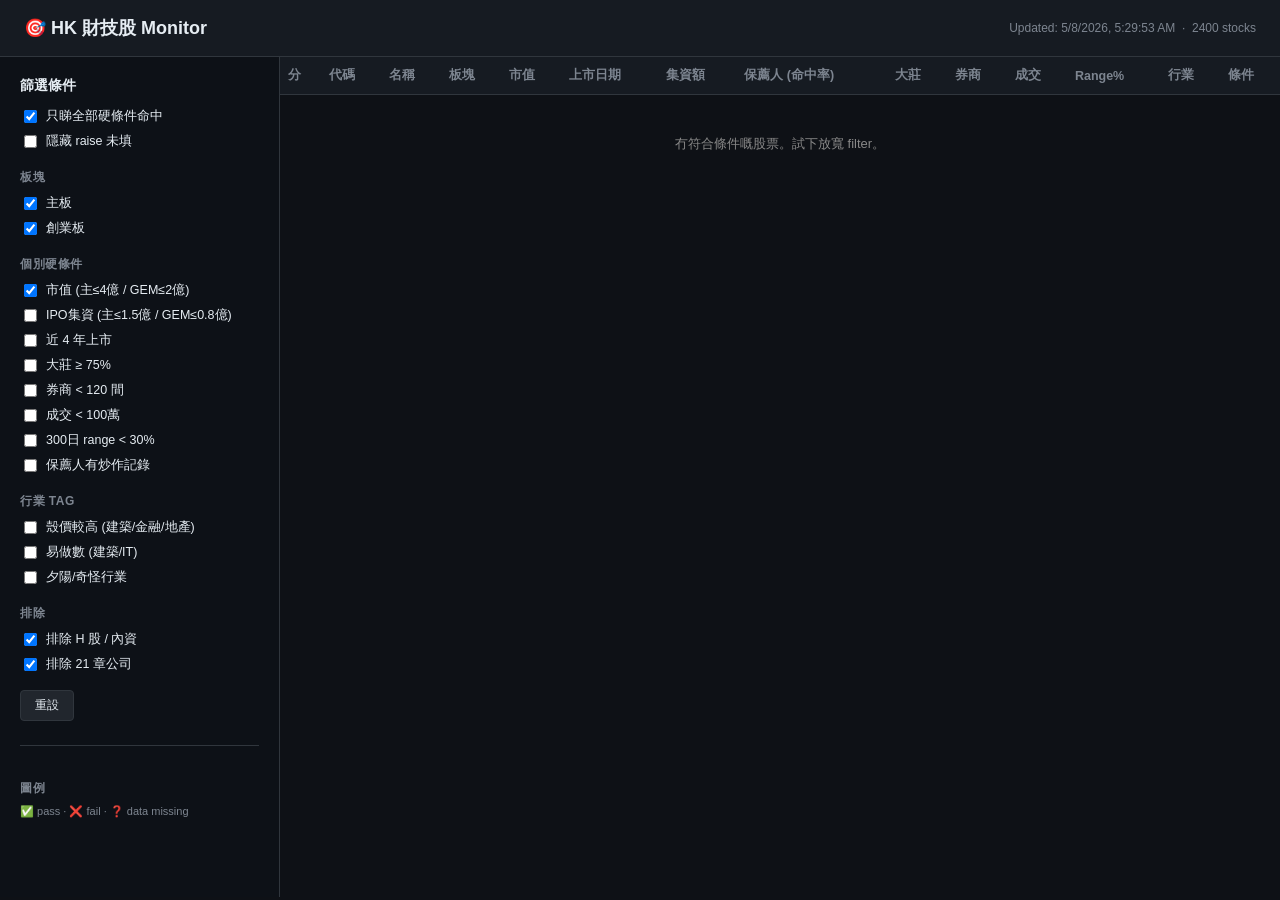
==== frontend/index.html @ 0c801777 "init: HK 財技股 monitor system - HKEX listing + Yahoo industry/marketcap (direct HTTP w/ crumb auth) - " ====
<!DOCTYPE html>
<html lang="zh-Hant">
<head>
<meta charset="UTF-8">
<meta name="viewport" content="width=device-width,initial-scale=1">
<title>HK 財技股 Monitor</title>
<link rel="stylesheet" href="style.css">
</head>
<body>
<header>
  <h1>🎯 HK 財技股 Monitor</h1>
  <div class="meta">
    Updated: <span id="generated_at">—</span>
    &nbsp;·&nbsp;
    <span id="stock_count">0</span> stocks
  </div>
</header>

<main>
  <aside id="filters">
    <h2>篩選條件</h2>
    <div class="filter-group">
      <label><input type="checkbox" id="f_hard_pass" checked> 只睇全部硬條件命中</label>
      <label><input type="checkbox" id="f_hide_unknown_raise"> 隱藏 raise 未填</label>
    </div>

    <h3>板塊</h3>
    <div class="filter-group">
      <label><input type="checkbox" class="board_filter" value="Main" checked> 主板</label>
      <label><input type="checkbox" class="board_filter" value="GEM" checked> 創業板</label>
    </div>

    <h3>個別硬條件</h3>
    <div class="filter-group">
      <label><input type="checkbox" class="check_filter" value="mcap" checked>市值 (主≤4億 / GEM≤2億)</label>
      <label><input type="checkbox" class="check_filter" value="raise"> IPO集資 (主≤1.5億 / GEM≤0.8億)</label>
      <label><input type="checkbox" class="check_filter" value="recent_ipo"> 近 4 年上市</label>
      <label><input type="checkbox" class="check_filter" value="concentration"> 大莊 ≥ 75%</label>
      <label><input type="checkbox" class="check_filter" value="brokers"> 券商 &lt; 120 間</label>
      <label><input type="checkbox" class="check_filter" value="turnover"> 成交 &lt; 100萬</label>
      <label><input type="checkbox" class="check_filter" value="sideways"> 300日 range &lt; 30%</label>
      <label><input type="checkbox" class="check_filter" value="sponsor"> 保薦人有炒作記錄</label>
    </div>

    <h3>行業 Tag</h3>
    <div class="filter-group">
      <label><input type="checkbox" class="tag_filter" value="shell_friendly"> 殼價較高 (建築/金融/地產)</label>
      <label><input type="checkbox" class="tag_filter" value="acct_friendly"> 易做數 (建築/IT)</label>
      <label><input type="checkbox" class="tag_filter" value="sunset"> 夕陽/奇怪行業</label>
    </div>

    <h3>排除</h3>
    <div class="filter-group">
      <label><input type="checkbox" id="exclude_hshare" checked> 排除 H 股 / 內資</label>
      <label><input type="checkbox" id="exclude_ch21" checked> 排除 21 章公司</label>
    </div>

    <button id="reset_btn">重設</button>
    <div class="legend">
      <h3>圖例</h3>
      <div>✅ pass · ❌ fail · ❓ data missing</div>
    </div>
  </aside>

  <section id="results">
    <table id="stock_table">
      <thead>
        <tr>
          <th>分</th>
          <th>代碼</th>
          <th>名稱</th>
          <th>板塊</th>
          <th>市值</th>
          <th>上市日期</th>
          <th>集資額</th>
          <th>保薦人 (命中率)</th>
          <th>大莊</th>
          <th>券商</th>
          <th>成交</th>
          <th>Range%</th>
          <th>行業</th>
          <th>條件</th>
        </tr>
      </thead>
      <tbody id="stock_tbody"></tbody>
    </table>
    <div id="empty_state" style="display:none;padding:40px;text-align:center;color:#888">
      冇符合條件嘅股票。試下放寬 filter。
    </div>
  </section>
</main>

<dialog id="detail_modal">
  <button id="close_detail">×</button>
  <div id="detail_content"></div>
</dialog>

<script src="app.js"></script>
</body>
</html>
---- frontend/style.css ----
* { box-sizing: border-box; }
body {
  font-family: -apple-system, BlinkMacSystemFont, "Segoe UI", "PingFang TC", "Microsoft JhengHei", sans-serif;
  margin: 0;
  background: #0e1116;
  color: #e6edf3;
  font-size: 13px;
}
header {
  padding: 16px 24px;
  border-bottom: 1px solid #30363d;
  display: flex;
  justify-content: space-between;
  align-items: center;
  background: #161b22;
}
header h1 { margin: 0; font-size: 18px; font-weight: 600; }
header .meta { color: #7d8590; font-size: 12px; }

main {
  display: flex;
  height: calc(100vh - 60px);
}
aside#filters {
  width: 280px;
  padding: 20px;
  border-right: 1px solid #30363d;
  overflow-y: auto;
  background: #0d1117;
}
aside h2 { margin: 0 0 12px; font-size: 14px; font-weight: 600; }
aside h3 { margin: 18px 0 8px; font-size: 12px; color: #7d8590; text-transform: uppercase; letter-spacing: 0.5px; }
.filter-group { display: flex; flex-direction: column; gap: 6px; }
.filter-group label {
  display: flex; align-items: center; gap: 6px;
  font-size: 12.5px; cursor: pointer; line-height: 1.3;
}
.filter-group input[type="checkbox"] { cursor: pointer; }

#reset_btn {
  margin-top: 16px;
  padding: 6px 14px;
  background: #21262d;
  border: 1px solid #30363d;
  color: #e6edf3;
  border-radius: 4px;
  cursor: pointer;
  font-size: 12px;
}
#reset_btn:hover { background: #30363d; }
.legend { margin-top: 24px; padding-top: 16px; border-top: 1px solid #30363d; font-size: 11px; color: #7d8590; }

section#results {
  flex: 1;
  overflow: auto;
  padding: 0;
}
table {
  width: 100%;
  border-collapse: collapse;
  font-size: 12.5px;
}
thead {
  background: #161b22;
  position: sticky;
  top: 0;
  z-index: 1;
}
th {
  text-align: left;
  padding: 10px 8px;
  font-weight: 600;
  color: #7d8590;
  border-bottom: 1px solid #30363d;
  white-space: nowrap;
}
tbody tr {
  border-bottom: 1px solid #21262d;
  cursor: pointer;
  transition: background 0.1s;
}
tbody tr:hover { background: #161b22; }
td {
  padding: 8px;
  vertical-align: middle;
  white-space: nowrap;
}
td.num { text-align: right; font-variant-numeric: tabular-nums; }
td.code { font-weight: 600; color: #58a6ff; }
td.name { max-width: 200px; overflow: hidden; text-overflow: ellipsis; }
td.score {
  font-weight: 600;
  text-align: center;
  width: 50px;
}
.score-high { color: #3fb950; }
.score-mid { color: #d29922; }
.score-low { color: #7d8590; }
.checks { display: flex; gap: 2px; font-size: 11px; }
.check { display: inline-block; width: 16px; text-align: center; cursor: help; }
.check.pass { color: #3fb950; }
.check.fail { color: #f85149; opacity: 0.7; }
.check.unknown { color: #7d8590; }

.tag {
  display: inline-block;
  padding: 1px 6px;
  border-radius: 3px;
  font-size: 10.5px;
  margin-right: 3px;
}
.tag.shell_friendly { background: #1f2d3d; color: #79c0ff; }
.tag.acct_friendly { background: #2d1f3d; color: #d2a8ff; }
.tag.sunset { background: #3d2d1f; color: #ffa657; }

/* Anomaly badges */
.anomaly-badge {
  display: inline-block;
  padding: 1px 5px;
  margin-left: 4px;
  border-radius: 3px;
  font-size: 10px;
  font-weight: 600;
}
.anomaly-badge.accumulation { background: #1f3d2d; color: #56d364; }
.anomaly-badge.distribution { background: #3d1f1f; color: #ff7b72; }
.anomaly-badge.new_broker   { background: #3d2d1f; color: #f8c555; }

/* Sparkline */
.sparkline-block {
  margin-top: 12px;
  padding: 12px;
  background: #0d1117;
  border: 1px solid #30363d;
  border-radius: 6px;
}
.sparkline-block h4 { margin: 0 0 8px; font-size: 12px; color: #7d8590; text-transform: uppercase; letter-spacing: 0.5px; }
.sparkline-svg { display: block; width: 100%; height: 90px; }
.delta-positive { color: #3fb950; font-weight: 600; }
.delta-negative { color: #f85149; font-weight: 600; }
.delta-neutral { color: #7d8590; }
.broker-changes { font-size: 11px; margin-top: 8px; }
.broker-changes table { width: 100%; }
.broker-changes td { padding: 2px 6px; }

dialog#detail_modal {
  width: 700px;
  max-width: 90vw;
  max-height: 80vh;
  overflow: auto;
  background: #161b22;
  color: #e6edf3;
  border: 1px solid #30363d;
  border-radius: 8px;
  padding: 24px;
}
dialog::backdrop { background: rgba(0,0,0,0.6); }
#close_detail {
  position: absolute; top: 8px; right: 12px;
  background: none; border: none; color: #7d8590;
  font-size: 24px; cursor: pointer;
}
#close_detail:hover { color: #fff; }

#detail_content h2 { margin: 0 0 8px; }
#detail_content .row {
  display: flex; padding: 6px 0;
  border-bottom: 1px solid #21262d;
}
#detail_content .row .lbl {
  width: 140px; color: #7d8590;
}
#detail_content .row .val { flex: 1; }
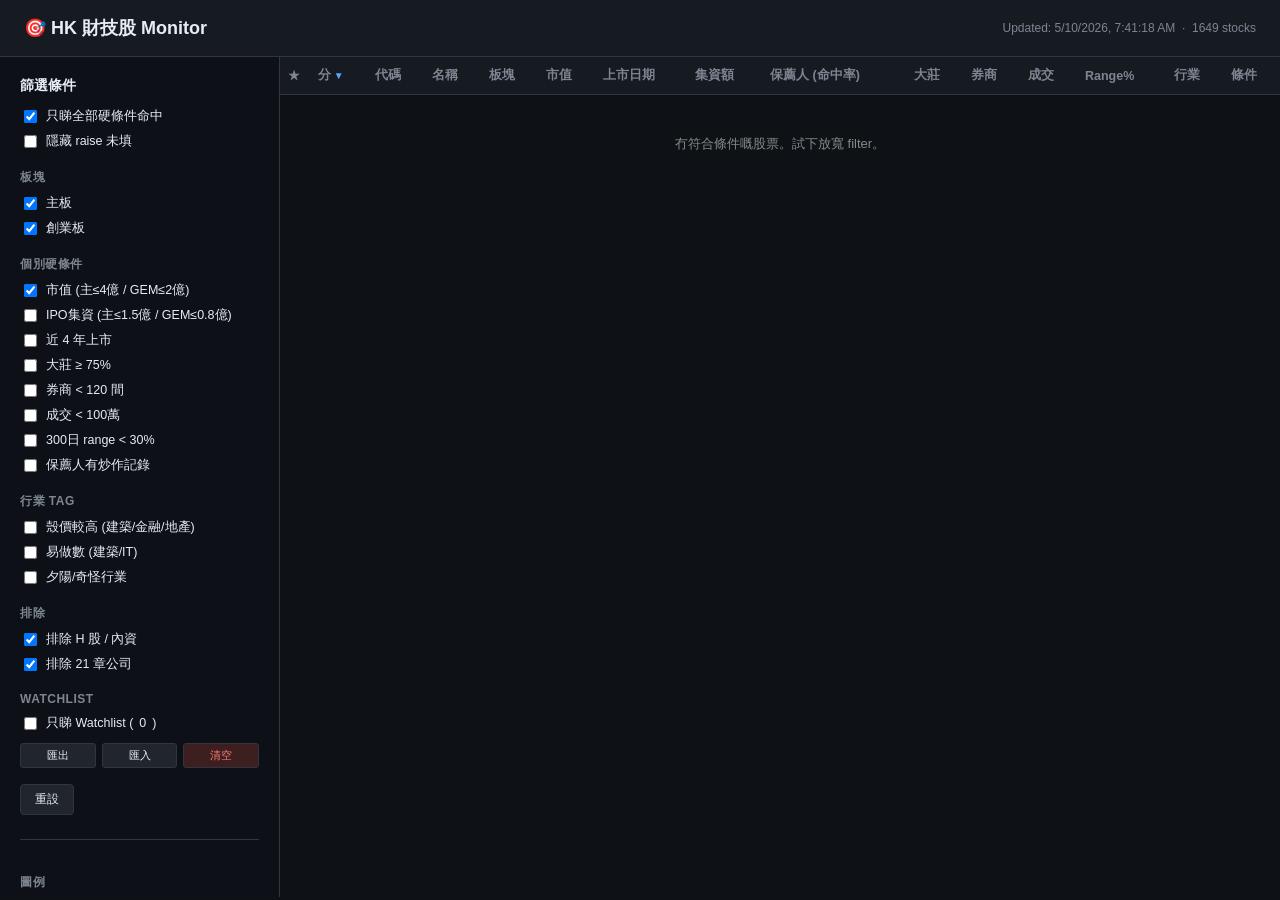
==== commit 167a9371: "frontend: watchlist + sortable columns - Watchlist column with ★ toggle (localStorage persisted) - F" ====
--- a/frontend/index.html
+++ b/frontend/index.html
@@ -55,6 +55,16 @@
       <label><input type="checkbox" id="exclude_ch21" checked> 排除 21 章公司</label>
     </div>
 
+    <h3>Watchlist</h3>
+    <div class="filter-group">
+      <label><input type="checkbox" id="watchlist_only"> 只睇 Watchlist (<span id="watchlist_count">0</span>)</label>
+      <div style="display:flex;gap:6px;margin-top:4px">
+        <button id="export_watchlist" style="flex:1;padding:4px 8px;background:#21262d;border:1px solid #30363d;color:#e6edf3;border-radius:3px;cursor:pointer;font-size:11px">匯出</button>
+        <button id="import_watchlist" style="flex:1;padding:4px 8px;background:#21262d;border:1px solid #30363d;color:#e6edf3;border-radius:3px;cursor:pointer;font-size:11px">匯入</button>
+        <button id="clear_watchlist" style="flex:1;padding:4px 8px;background:#3d1f1f;border:1px solid #30363d;color:#ff7b72;border-radius:3px;cursor:pointer;font-size:11px">清空</button>
+      </div>
+    </div>
+
     <button id="reset_btn">重設</button>
     <div class="legend">
       <h3>圖例</h3>
@@ -66,19 +76,20 @@
     <table id="stock_table">
       <thead>
         <tr>
-          <th>分</th>
-          <th>代碼</th>
-          <th>名稱</th>
-          <th>板塊</th>
-          <th>市值</th>
-          <th>上市日期</th>
-          <th>集資額</th>
-          <th>保薦人 (命中率)</th>
-          <th>大莊</th>
-          <th>券商</th>
-          <th>成交</th>
-          <th>Range%</th>
-          <th>行業</th>
+          <th data-sort="watchlist" style="width:30px">★</th>
+          <th data-sort="score">分</th>
+          <th data-sort="code">代碼</th>
+          <th data-sort="name">名稱</th>
+          <th data-sort="board">板塊</th>
+          <th data-sort="market_cap_hkd">市值</th>
+          <th data-sort="listing_date">上市日期</th>
+          <th data-sort="raise_amount_hkd">集資額</th>
+          <th data-sort="sponsor_hit_rate">保薦人 (命中率)</th>
+          <th data-sort="top10_pct">大莊</th>
+          <th data-sort="broker_count">券商</th>
+          <th data-sort="avg_turnover">成交</th>
+          <th data-sort="range_pct">Range%</th>
+          <th data-sort="industry">行業</th>
           <th>條件</th>
         </tr>
       </thead>
--- a/frontend/style.css
+++ b/frontend/style.css
@@ -74,6 +74,20 @@
   border-bottom: 1px solid #30363d;
   white-space: nowrap;
 }
+th[data-sort] { cursor: pointer; user-select: none; }
+th[data-sort]:hover { color: #e6edf3; }
+th.sorted-asc::after { content: " ▲"; font-size: 10px; color: #58a6ff; }
+th.sorted-desc::after { content: " ▼"; font-size: 10px; color: #58a6ff; }
+
+.star {
+  cursor: pointer;
+  font-size: 16px;
+  user-select: none;
+  color: #484f58;
+  transition: color 0.15s;
+}
+.star:hover { color: #f8c555; }
+.star.active { color: #f8c555; }
 tbody tr {
   border-bottom: 1px solid #21262d;
   cursor: pointer;
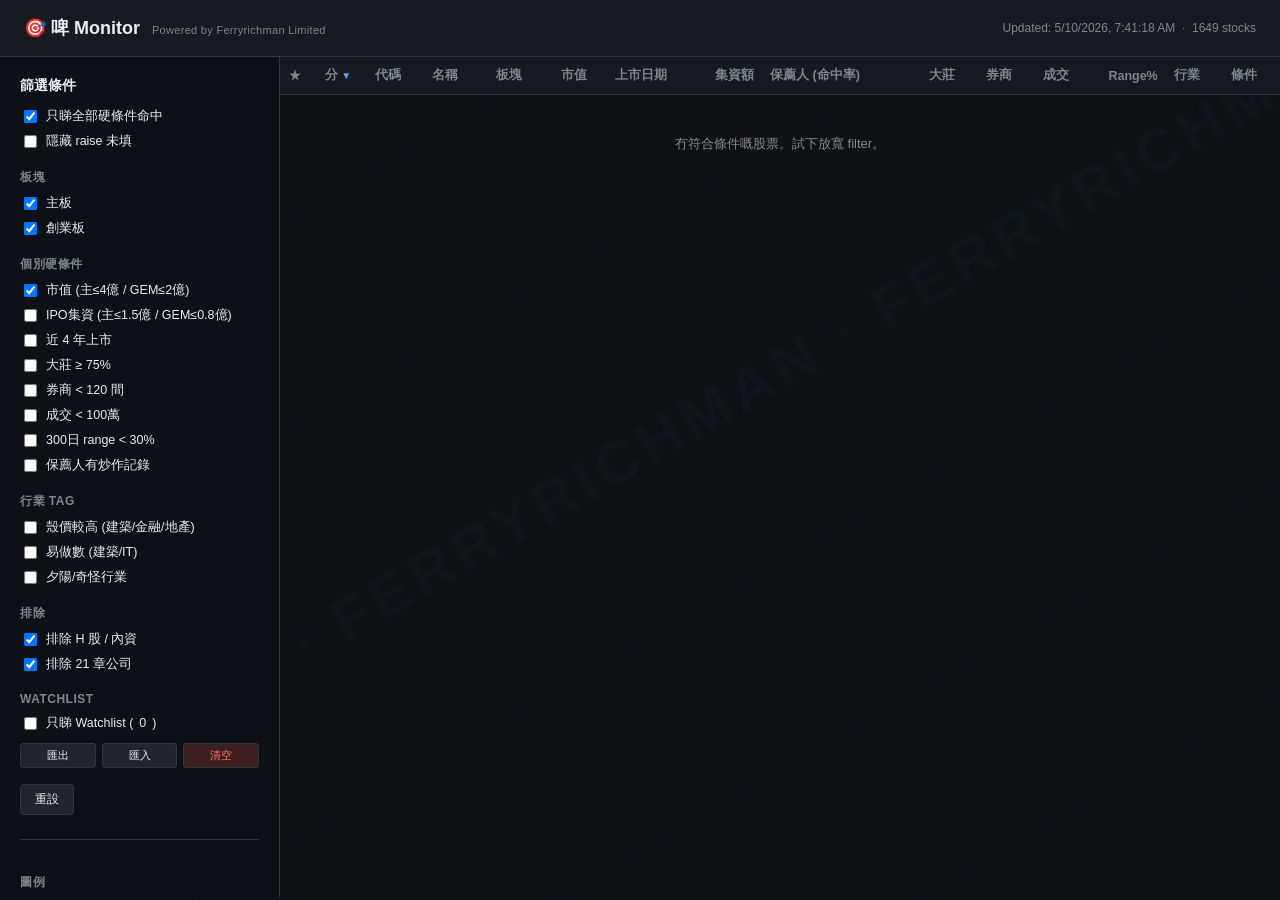
==== commit 2a6641d8: "branding + column alignment - Title: 啤 Monitor · Powered by Ferryrichman Limited - Full-page diagona" ====
--- a/frontend/index.html
+++ b/frontend/index.html
@@ -3,18 +3,21 @@
 <head>
 <meta charset="UTF-8">
 <meta name="viewport" content="width=device-width,initial-scale=1">
-<title>HK 財技股 Monitor</title>
+<title>啤 Monitor · Ferryrichman</title>
 <link rel="stylesheet" href="style.css">
 </head>
 <body>
 <header>
-  <h1>🎯 HK 財技股 Monitor</h1>
+  <h1>🎯 啤 Monitor <small class="powered-by">Powered by Ferryrichman Limited</small></h1>
   <div class="meta">
     Updated: <span id="generated_at">—</span>
     &nbsp;·&nbsp;
     <span id="stock_count">0</span> stocks
   </div>
 </header>
+
+<!-- 全頁水印 -->
+<div class="watermark"></div>
 
 <main>
   <aside id="filters">
--- a/frontend/style.css
+++ b/frontend/style.css
@@ -14,8 +14,47 @@
   align-items: center;
   background: #161b22;
 }
-header h1 { margin: 0; font-size: 18px; font-weight: 600; }
+header h1 { margin: 0; font-size: 18px; font-weight: 600; display: flex; align-items: baseline; gap: 12px; }
+header h1 .powered-by {
+  font-size: 11px;
+  font-weight: 400;
+  color: #7d8590;
+  letter-spacing: 0.3px;
+}
 header .meta { color: #7d8590; font-size: 12px; }
+
+/* 全頁斜向重複水印 - 唔阻擋互動 */
+.watermark {
+  position: fixed;
+  top: 0; left: 0; right: 0; bottom: 0;
+  pointer-events: none;
+  z-index: 0;
+  overflow: hidden;
+  background-image: repeating-linear-gradient(
+    -30deg,
+    transparent,
+    transparent 180px,
+    rgba(88, 166, 255, 0.025) 180px,
+    rgba(88, 166, 255, 0.025) 181px
+  );
+}
+.watermark::before {
+  content: "FERRYRICHMAN  ·  FERRYRICHMAN  ·  FERRYRICHMAN  ·  FERRYRICHMAN  ·  FERRYRICHMAN  ·  FERRYRICHMAN  ·  FERRYRICHMAN  ·  FERRYRICHMAN  ·  FERRYRICHMAN  ·  FERRYRICHMAN";
+  position: absolute;
+  top: 50%; left: 50%;
+  transform: translate(-50%, -50%) rotate(-30deg);
+  font-size: 60px;
+  font-weight: 700;
+  color: rgba(88, 166, 255, 0.035);
+  white-space: nowrap;
+  line-height: 1.6;
+  font-family: "Arial Black", sans-serif;
+  letter-spacing: 6px;
+  width: 250%;
+  text-align: center;
+}
+/* 確保所有 content 喺水印之上 */
+header, main, dialog { position: relative; z-index: 1; }
 
 main {
   display: flex;
@@ -99,14 +138,27 @@
   vertical-align: middle;
   white-space: nowrap;
 }
+/* Default header alignment matches body */
+th { text-align: left; }
+th.num, th[data-sort="market_cap_hkd"], th[data-sort="raise_amount_hkd"],
+th[data-sort="top10_pct"], th[data-sort="broker_count"], th[data-sort="avg_turnover"],
+th[data-sort="range_pct"] { text-align: right; }
+th.center, th[data-sort="watchlist"], th[data-sort="score"], th[data-sort="board"],
+th[data-sort="listing_date"] { text-align: center; }
+
 td.num { text-align: right; font-variant-numeric: tabular-nums; }
-td.code { font-weight: 600; color: #58a6ff; }
-td.name { max-width: 200px; overflow: hidden; text-overflow: ellipsis; }
+td.center { text-align: center; }
+td.code { font-weight: 600; color: #58a6ff; text-align: center; font-variant-numeric: tabular-nums; }
+td.name { max-width: 220px; overflow: hidden; text-overflow: ellipsis; text-align: left; }
+td.board { text-align: center; font-size: 11px; }
+td.date  { text-align: center; font-variant-numeric: tabular-nums; color: #c9d1d9; }
 td.score {
   font-weight: 600;
   text-align: center;
   width: 50px;
-}
+  font-variant-numeric: tabular-nums;
+}
+td.star-cell { text-align: center; width: 30px; padding: 6px 4px; }
 .score-high { color: #3fb950; }
 .score-mid { color: #d29922; }
 .score-low { color: #7d8590; }
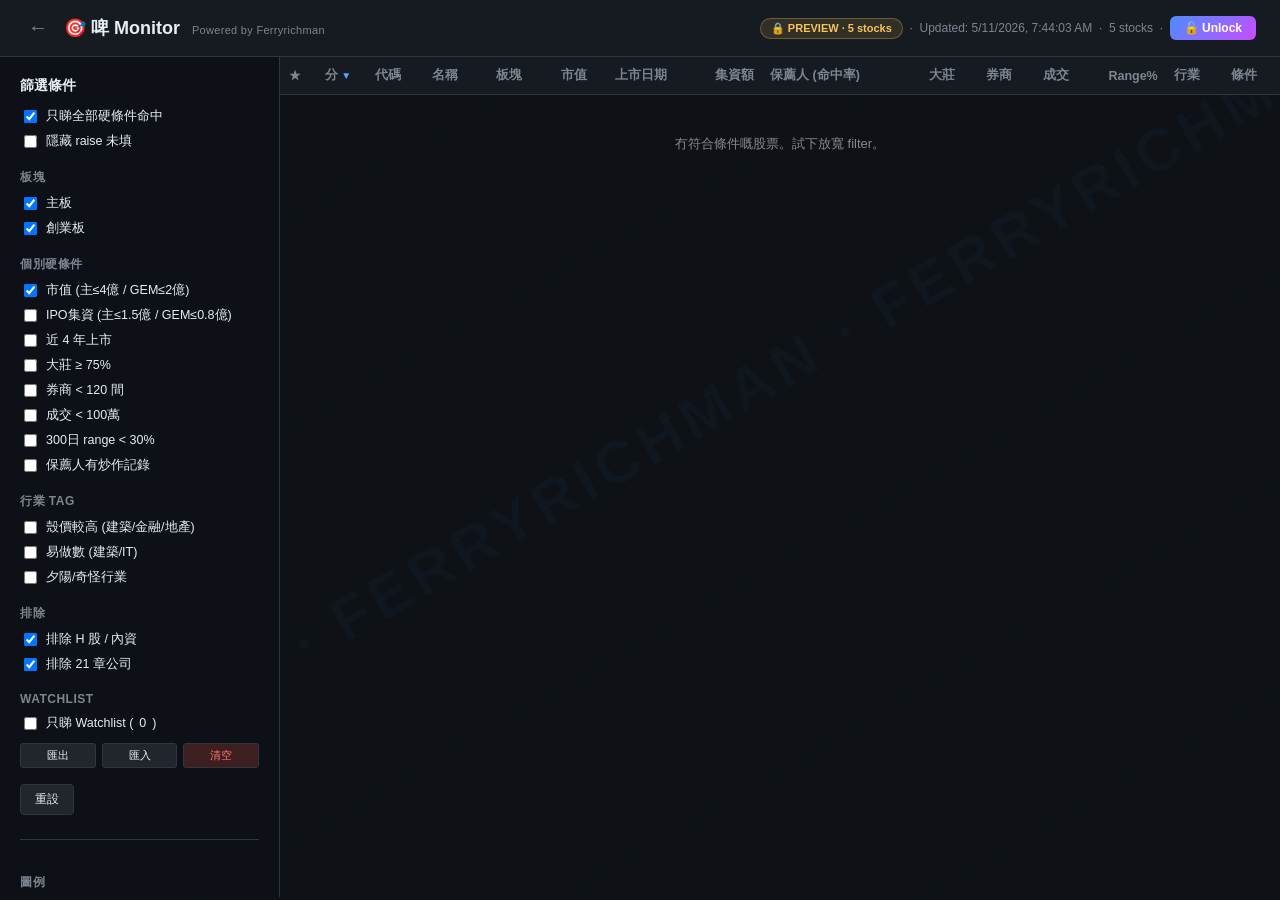
==== commit 081881b8: "feat: corporate hub + per-system unlock gate Landing page (科技 startup style): - Hero with animated g" ====
--- a/frontend/index.html
+++ b/frontend/index.html
@@ -5,16 +5,39 @@
 <meta name="viewport" content="width=device-width,initial-scale=1">
 <title>啤 Monitor · Ferryrichman</title>
 <link rel="stylesheet" href="style.css">
+<script src="crypto.js" defer></script>
 </head>
 <body>
 <header>
-  <h1>🎯 啤 Monitor <small class="powered-by">Powered by Ferryrichman Limited</small></h1>
+  <h1>
+    <a href="../" class="back-link" title="返回 Ferryrichman">←</a>
+    🎯 啤 Monitor <small class="powered-by">Powered by Ferryrichman</small>
+  </h1>
   <div class="meta">
+    <span id="lock_status" class="lock-status locked">🔒 PREVIEW · 5 stocks</span>
+    &nbsp;·&nbsp;
     Updated: <span id="generated_at">—</span>
     &nbsp;·&nbsp;
     <span id="stock_count">0</span> stocks
+    &nbsp;·&nbsp;
+    <button id="unlock_btn" class="unlock-btn">🔓 Unlock</button>
   </div>
 </header>
+
+<!-- Unlock modal -->
+<dialog id="unlock_modal" class="unlock-modal">
+  <button id="unlock_close" class="close">×</button>
+  <h2>🔓 Unlock 完整版</h2>
+  <p>輸入 access passphrase 解鎖完整 1500+ 隻篩選結果 + CCASS 異動 alert。</p>
+  <input type="password" id="passphrase_input" placeholder="輸入 passphrase" autocomplete="off" />
+  <button id="passphrase_submit" class="btn-primary">解鎖</button>
+  <div id="unlock_error" class="error" style="display:none">❌ Passphrase 錯誤,請再試。</div>
+  <div class="unlock-hint">
+    冇 passphrase? TG 聯絡 <strong>@Ferryrichman</strong> 注明「啤 Monitor 解鎖」。
+    <br>
+    <a href="../#unlock">睇詳細 →</a>
+  </div>
+</dialog>
 
 <!-- 全頁水印 -->
 <div class="watermark"></div>
--- a/frontend/style.css
+++ b/frontend/style.css
@@ -15,6 +15,84 @@
   background: #161b22;
 }
 header h1 { margin: 0; font-size: 18px; font-weight: 600; display: flex; align-items: baseline; gap: 12px; }
+.back-link { color: #7d8590; text-decoration: none; font-size: 20px; padding: 0 4px; }
+.back-link:hover { color: #58a6ff; }
+.lock-status {
+  display: inline-block;
+  padding: 3px 10px;
+  border-radius: 999px;
+  font-size: 11px;
+  font-weight: 600;
+}
+.lock-status.locked { background: rgba(248, 197, 85, 0.12); color: #f8c555; border: 1px solid rgba(248, 197, 85, 0.3); }
+.lock-status.unlocked { background: rgba(63, 185, 80, 0.12); color: #3fb950; border: 1px solid rgba(63, 185, 80, 0.3); }
+.unlock-btn {
+  background: linear-gradient(135deg, #4c8dff, #c84cff);
+  color: #fff;
+  border: none;
+  padding: 5px 14px;
+  border-radius: 6px;
+  font-size: 12px;
+  font-weight: 600;
+  cursor: pointer;
+}
+.unlock-btn:hover { opacity: 0.9; }
+
+/* Unlock modal */
+.unlock-modal {
+  width: 440px; max-width: 90vw;
+  background: #161b22;
+  color: #e6edf3;
+  border: 1px solid rgba(255, 255, 255, 0.1);
+  border-radius: 16px;
+  padding: 36px 32px;
+  position: relative;
+}
+.unlock-modal::backdrop { background: rgba(0, 0, 0, 0.7); backdrop-filter: blur(4px); }
+.unlock-modal .close {
+  position: absolute; top: 12px; right: 16px;
+  background: none; border: none; color: #7d8590;
+  font-size: 22px; cursor: pointer; padding: 4px 8px;
+}
+.unlock-modal .close:hover { color: #fff; }
+.unlock-modal h2 { margin: 0 0 8px; font-size: 22px; }
+.unlock-modal p { color: #a0a8b8; font-size: 13px; margin-bottom: 20px; }
+.unlock-modal input {
+  width: 100%; padding: 12px 14px;
+  background: #0d1117;
+  border: 1px solid #30363d;
+  border-radius: 8px;
+  color: #e6edf3; font-size: 14px;
+  margin-bottom: 12px;
+  font-family: ui-monospace, monospace;
+}
+.unlock-modal input:focus { outline: none; border-color: #58a6ff; }
+.btn-primary {
+  width: 100%; padding: 12px;
+  background: linear-gradient(135deg, #4c8dff, #c84cff);
+  color: #fff; border: none; border-radius: 8px;
+  font-size: 14px; font-weight: 600;
+  cursor: pointer; transition: transform 0.15s;
+}
+.btn-primary:hover:not(:disabled) { transform: translateY(-1px); }
+.btn-primary:disabled { opacity: 0.6; cursor: wait; }
+.unlock-modal .error {
+  background: rgba(248, 81, 73, 0.1);
+  border: 1px solid rgba(248, 81, 73, 0.3);
+  color: #ff7b72;
+  padding: 8px 12px;
+  border-radius: 6px;
+  font-size: 12px;
+  margin-top: 12px;
+}
+.unlock-modal .unlock-hint {
+  margin-top: 20px;
+  padding-top: 16px;
+  border-top: 1px solid rgba(255, 255, 255, 0.05);
+  font-size: 12px;
+  color: #7d8590;
+  line-height: 1.6;
+}
 header h1 .powered-by {
   font-size: 11px;
   font-weight: 400;
